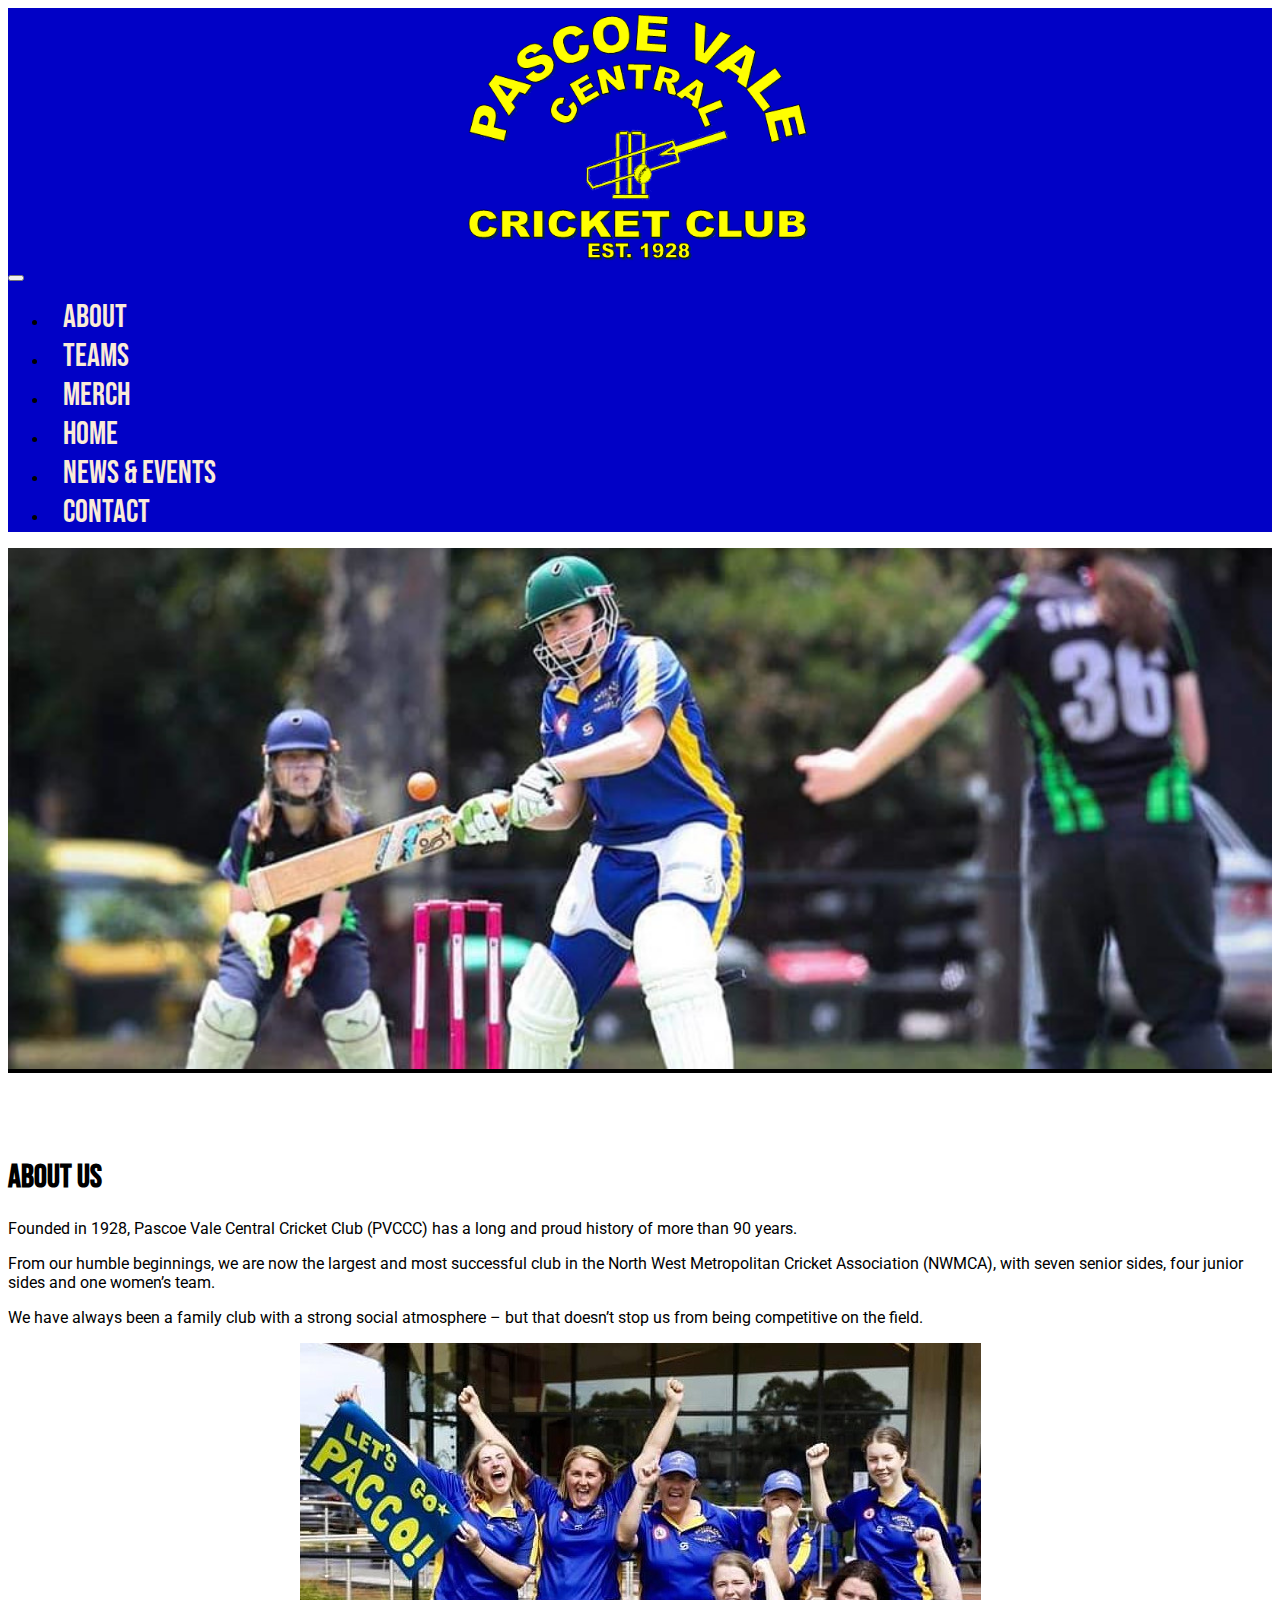
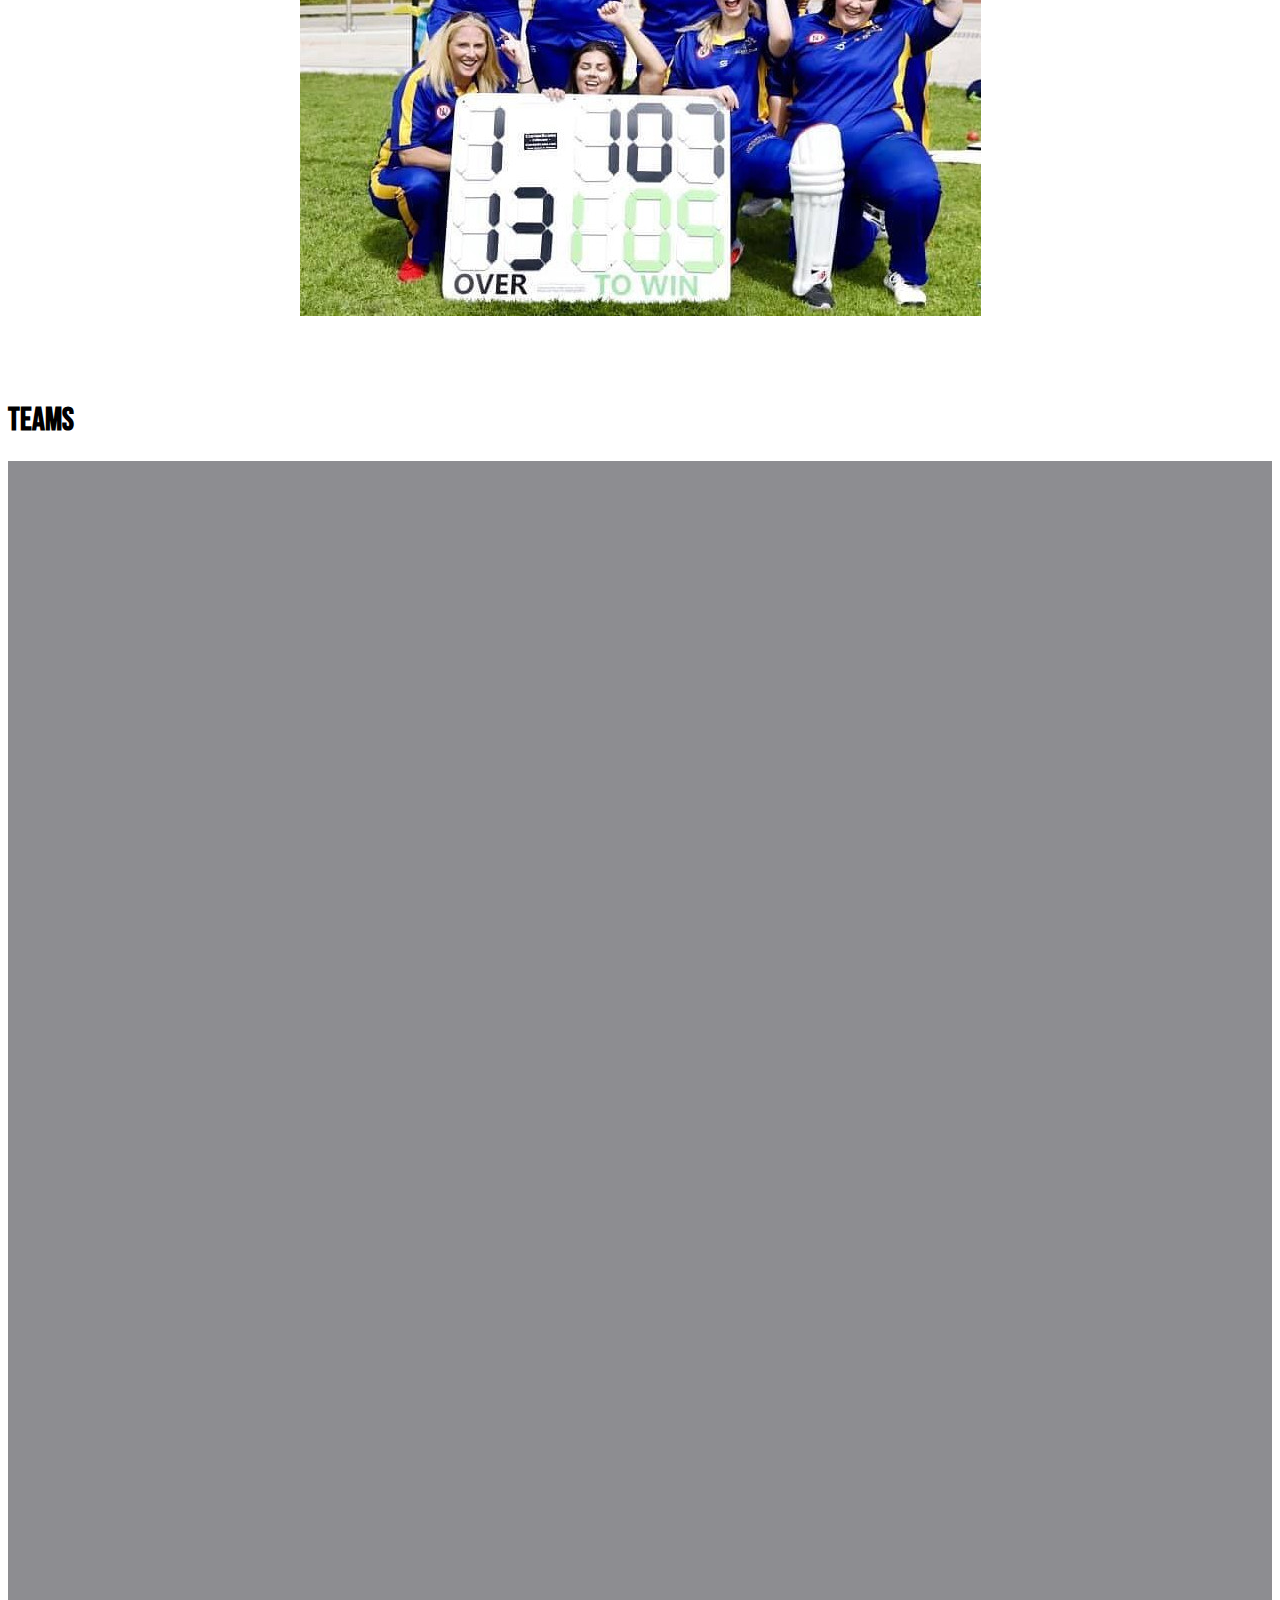
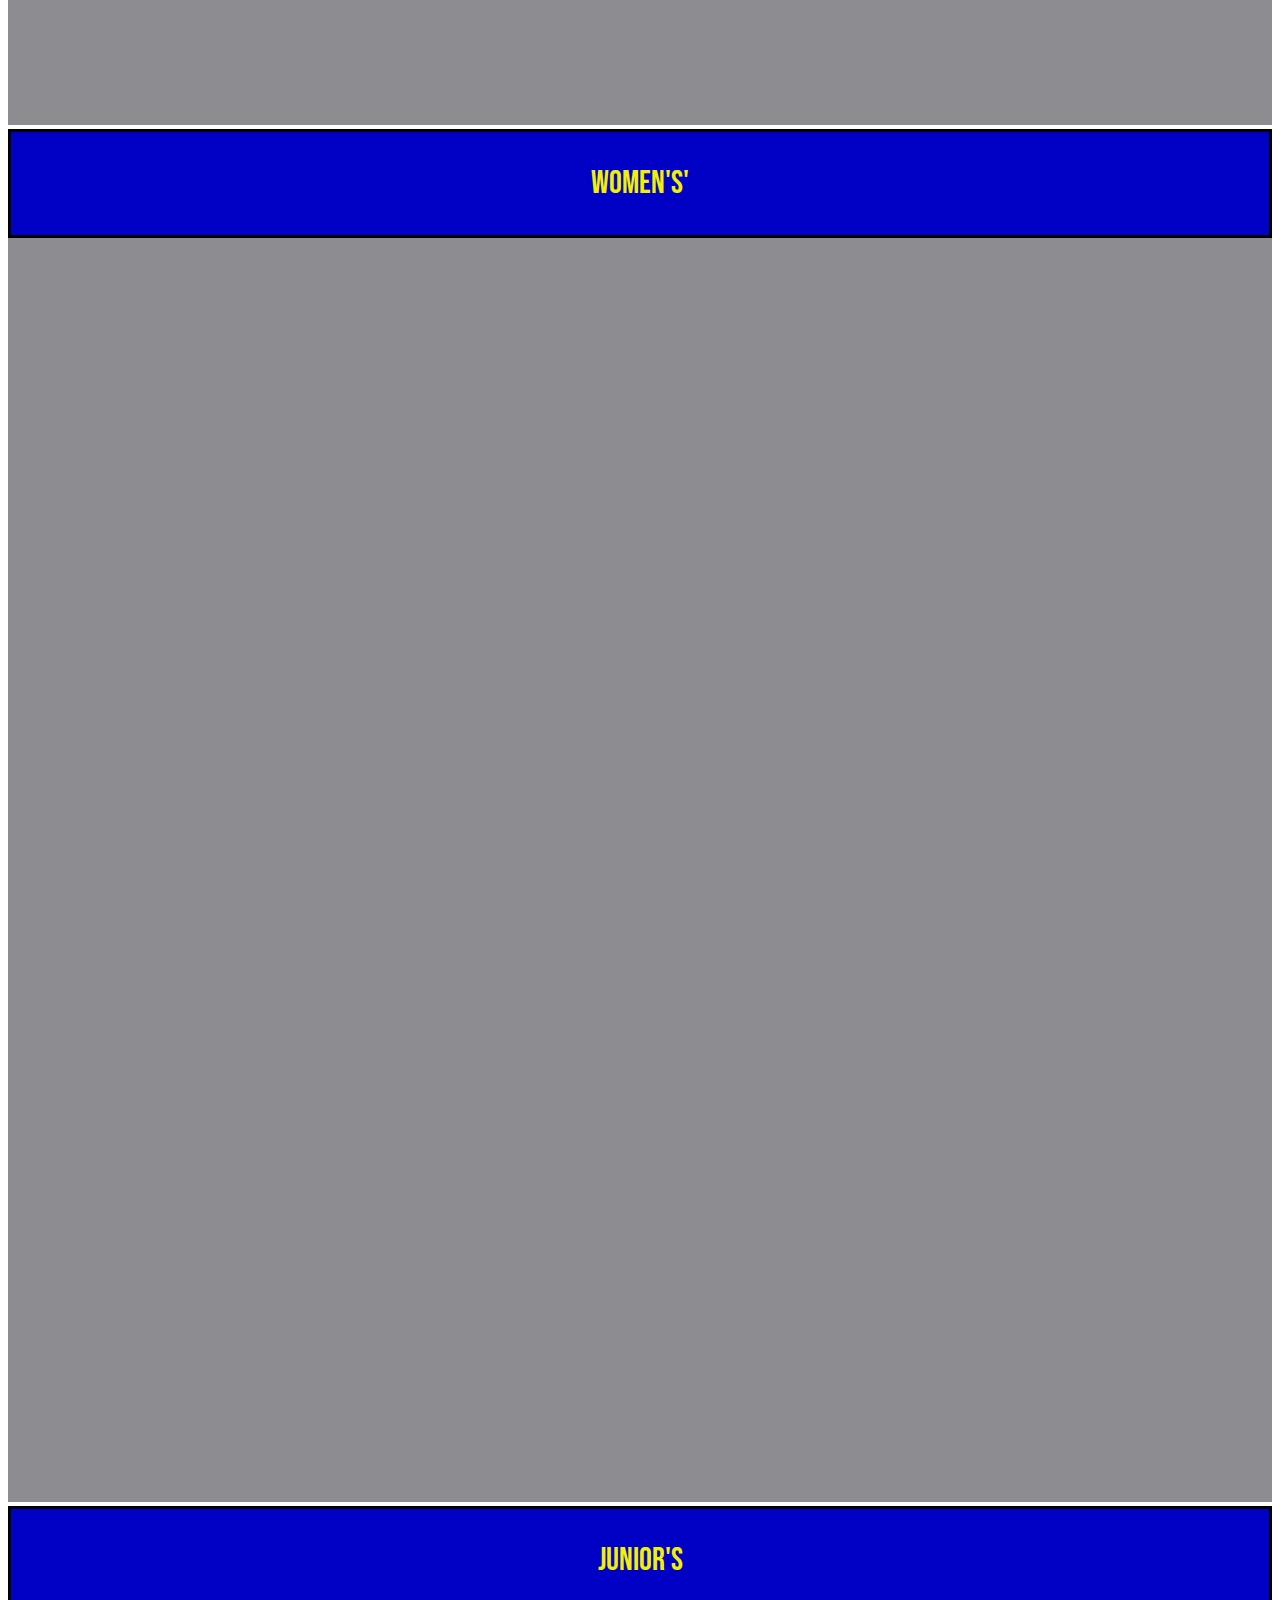
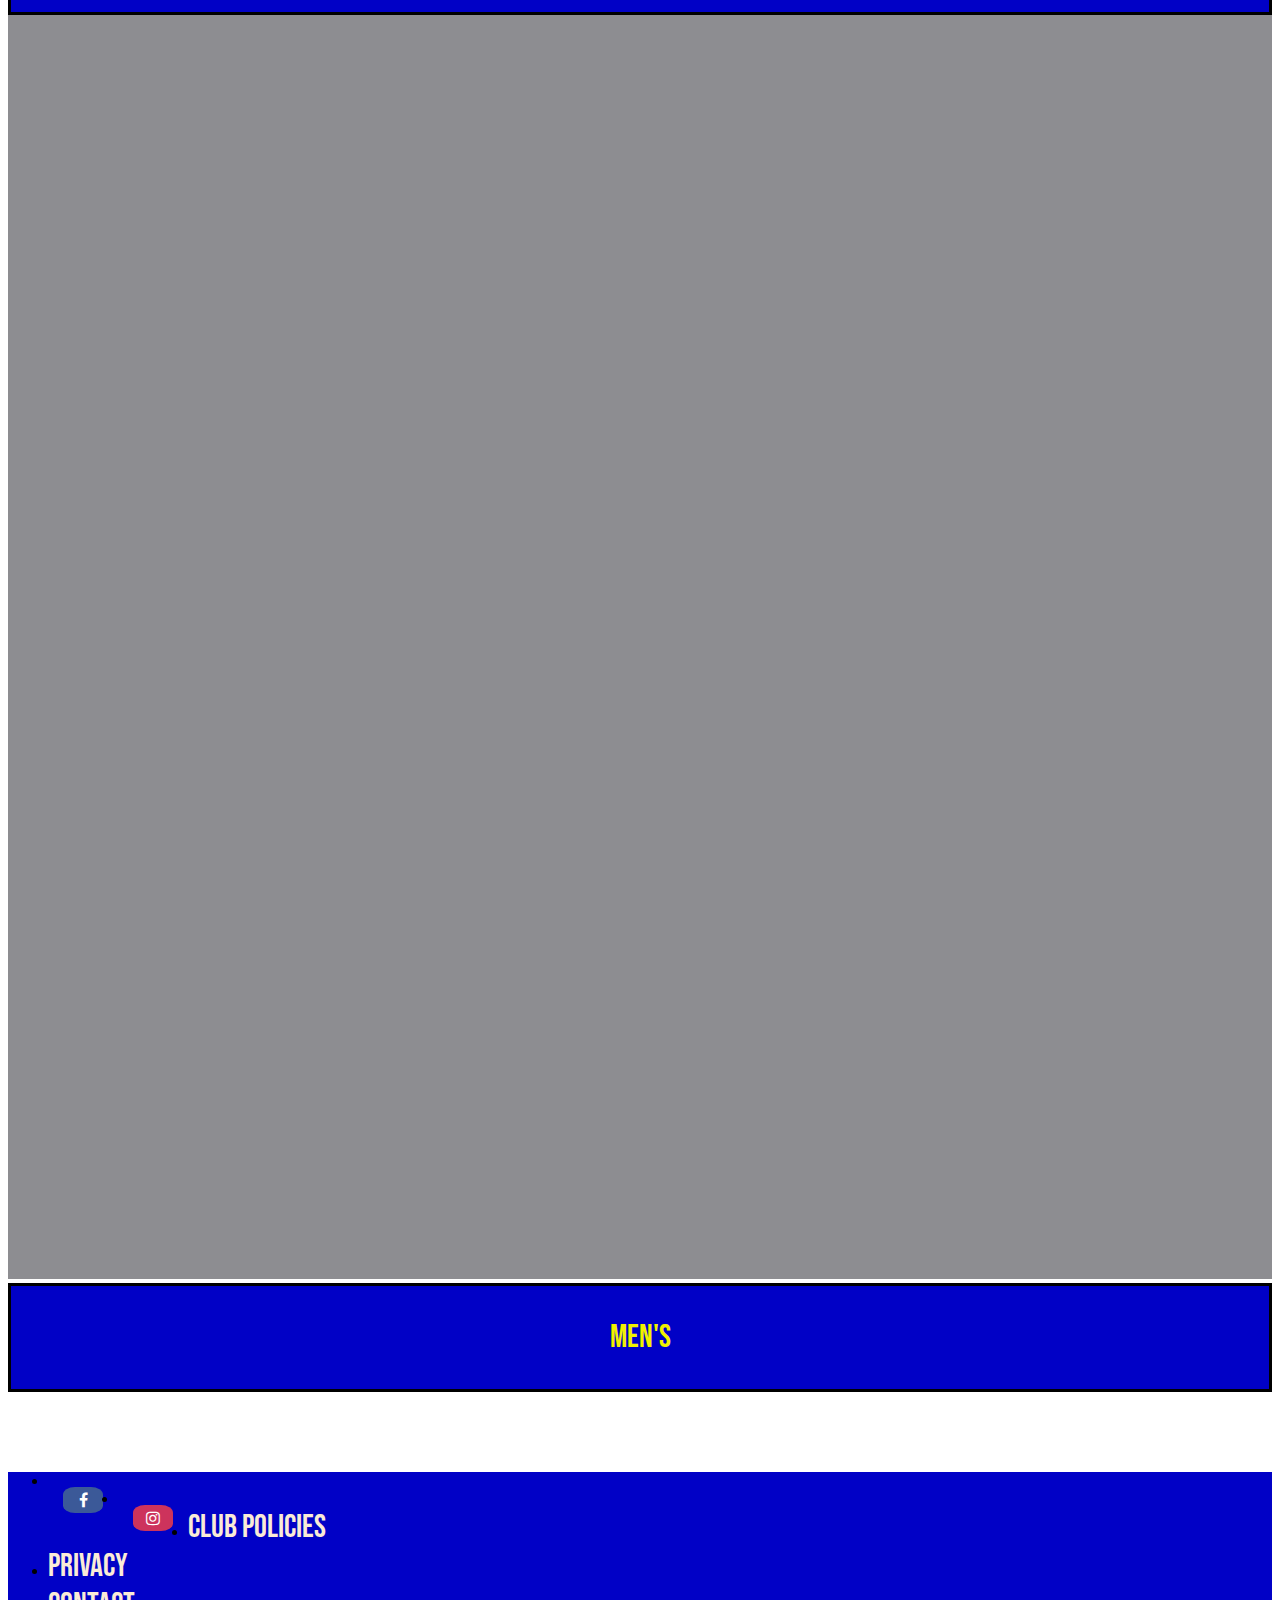
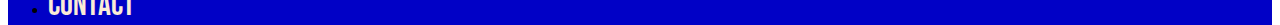
==== index.html @ 3d227952 "first commit" ====
<!DOCTYPE html>
<html lang="en">
<head>
    <meta charset="UTF-8">
    <meta http-equiv="X-UA-Compatible" content="IE=edge">
    <meta name="viewport" content="width=device-width, initial-scale=1.0">
    <title>Home Page | Pascoevale Central Cricket Club</title>
    
    <!-- Bootstrap CSS  -->
    <link href="https://cdn.jsdelivr.net/npm/bootstrap@5.0.1/dist/css/bootstrap.min.css" rel="stylesheet" integrity="sha384-+0n0xVW2eSR5OomGNYDnhzAbDsOXxcvSN1TPprVMTNDbiYZCxYbOOl7+AMvyTG2x" crossorigin="anonymous">
    <!-- My CSS -->
    <link rel="stylesheet" href="style.css">
    <!--Google font-->
    <link rel="preconnect" href="https://fonts.gstatic.com">
    <link href="https://fonts.googleapis.com/css2?family=Bebas+Neue&display=swap" rel="stylesheet"> 
    <link rel="preconnect" href="https://fonts.gstatic.com">
    <link href="https://fonts.googleapis.com/css2?family=Roboto&display=swap" rel="stylesheet">
    <!-- Font Awesome-->
    <link rel="stylesheet" href="https://cdnjs.cloudflare.com/ajax/libs/font-awesome/4.7.0/css/font-awesome.min.css">
    <link rel="stylesheet" href="https://cdnjs.cloudflare.com/ajax/libs/font-awesome/4.7.0/css/font-awesome.min.css">

    <!--Favicon Icon links-->
    <link rel="apple-touch-icon" sizes="180x180" href="/apple-touch-icon.png">
    <link rel="icon" type="image/png" sizes="32x32" href="/favicon-32x32.png">
    <link rel="icon" type="image/png" sizes="16x16" href="/favicon-16x16.png">
    <link rel="manifest" href="/site.webmanifest">
    <link rel="mask-icon" href="/safari-pinned-tab.svg" color="#5bbad5">
    <meta name="msapplication-TileColor" content="#da532c">
    <meta name="theme-color" content="#ffffff">


</head>
<body>
<div class="container-fluid banner">
    
        <img class="logo img-fluid" src="img/logo-header2.png" alt="">
            
</div>
<nav class="nav-links navbar-expand-md">
    <button class="navbar-toggler" type="button" data-toggle="collapse" data-target="#collapsibleNavbar">
        <span class="navbar-toggler-icon"></span>
    </button>        
    <ul class="nav list-inline">
        <div class="nav-left col">
        <li class="nav-item list-inline-item">
            <a class="banner-link" href="#">About</a>
        </li>
        <li class="nav-item list-inline-item">
            <a class="banner-link" href="#">Teams</a>
        </li>
        <li class="nav-item list-inline-item">
            <a class="banner-link" href="#">Merch</a>
        </li>
        </div>
        <div class="nav-right col-reverse align-content-right">
        <li class="nav-item list-inline-item">
            <a class="banner-link" href="#">Home</a>
        </li>
        <li class="nav-item list-inline-item">
            <a class="banner-link" href="#">News & Events</a>
        </li>
        <li class="nav-item list-inline-item">
            <a class="banner-link" href="#">Contact</a>
        </li>
    </div>
    </ul>
</nav>
<div class="banner-img container-fluid">
    <img class="wide-img" src="img/womens-wide-banner.jpg" alt="">
</div>
<div class="about container">

<div class="container"></div>
    <div class="col-md-3"></div>
    <div class="para col-md-6">
        <h1 class="headings px-10">About us</h1>
        <p>​Founded in 1928, Pascoe Vale Central Cricket Club (PVCCC) has a long and proud history of more than 90 years.​</p>
        <p>From our humble beginnings, we are now the largest and most successful club in the North 
            West Metropolitan Cricket Association (NWMCA), with seven senior sides, four junior sides and one women’s team.</p>
        <p>We have always been a family club with a strong social atmosphere – but that doesn’t stop us from being competitive on the field.</p>

        <img class="page-img" src="img/Womens2-cropped.jpg" alt="">
    </div>
    <div class="col-md-3"></div>
</div>
<div class="teams container">
    <h1 class="headings px-10">Teams</h1>
    <div class="container-fluid">
        <div class="row">
        <div class="col-sm">
          <img class="team-img" src="img/example.png" alt="Snow">
          <figcaption>Women's'</figcaption>
        </div>
        <div class="col-sm">
          <img  class="team-img" src="img/example.png" alt="Forest" >
          <figcaption>Junior's</figcaption>
        </div>
        <div class="col-sm">
          <img class="team-img" src="img/example.png" alt="Mountains" >
          <figcaption>Men's</figcaption>
        </div>
        </div>
      </div> 
</div>
<div class="footer container-fluid">
    <div class="nav-links container-fluid">        
        <ul class="nav list-inline">
            <div class="nav-left col">
            <li class="nav-item list-inline-item">
                <i href="https://www.facebook.com/pascoevalecentralcc/" class="fa fa-facebook"></i>
            </li>
            <li class="nav-item list-inline-item">
                <i class="fa fa-instagram"></i>
            </li>

            </div>
            <div class="nav-right col-reverse align-content-right">
            <li class="nav-item list-inline-item">
                <a class="footer-link" href="#">Club policies</a>
            </li>
            <li class="nav-item list-inline-item">
                <a class="footer-link" href="#">Privacy</a>
            </li>
            <li class="nav-item list-inline-item">
                <a class="footer-link" href="#">Contact</a>
            </li>
        </div>
        </ul>

</div>

</div>



 
    <script src="https://cdn.jsdelivr.net/npm/bootstrap@5.0.1/dist/js/bootstrap.bundle.min.js" integrity="sha384-gtEjrD/SeCtmISkJkNUaaKMoLD0//ElJ19smozuHV6z3Iehds+3Ulb9Bn9Plx0x4" crossorigin="anonymous"></script>
</body>
</html>
---- style.css ----
/* Whole page */

p {

    font-family: 'Roboto', sans-serif;
}

.para { 
margin: auto;
}

a {
    font-family: 'Bebas Neue', cursive;
}
figcaption {
    border: 3px black solid;
    padding-top: 1em;
    padding-bottom: 1em;
    text-align: center;
    
    font-family: 'Bebas Neue', cursive;
    font-size: 2em;
    color: #F1F100;
    background-color: #0101C6;
}

/* Icons */
.fa {
    padding: 5px;
    font-size: 80px;
    width: 30px;
    text-align: center;
    text-decoration: none;
    
    float: left;
    margin:15px;
  }
  /* Add a hover effect if you want */
  .fa:hover {
    opacity: 0.7;
  }
  
  /* Facebook icon*/
  .fa-facebook{
    background: #3B5998;
    color: white;
    border-radius: 30%;
    
  }
  
  /* Instagram icon */
  .fa-instagram{
    background: #CD335C;
    color: white;
    border-radius: 30%;
  }




/* Banner */
.banner {
    
    height: 256px;
    background-color: #0101C6;

}

.banner-link {
    text-decoration: none;
    color:antiquewhite;
    font-size: 2em;
    padding: 15px;
}
.banner-link:hover {
    color: #F1F100;
}
.banner-img {
    background-color: black;
}
/* Footer */

.footer {
    margin-top: 5em;
    background-color: #0101C6;
    height: 3em;
  }
  
.footer-link {
        text-align: center;
        text-decoration: none;
        color:antiquewhite;
        font-size: 2em;
}

.footer-link:hover { 
        color: #F1F100;
}
  

.wide-img {
width:100% ;
}

.logo {
display: block;
margin: auto;
max-height: 100%;
max-width: 100%;
}
.nav-links {
    background-color: #0101C6;
}
.headings {
    padding-top: 2em;
    font-family: 'Bebas Neue', cursive;
}

.page-img {
    display: block;
    max-width: 100%;
    margin: auto;
}
.team-img {
    width: 100%;
}
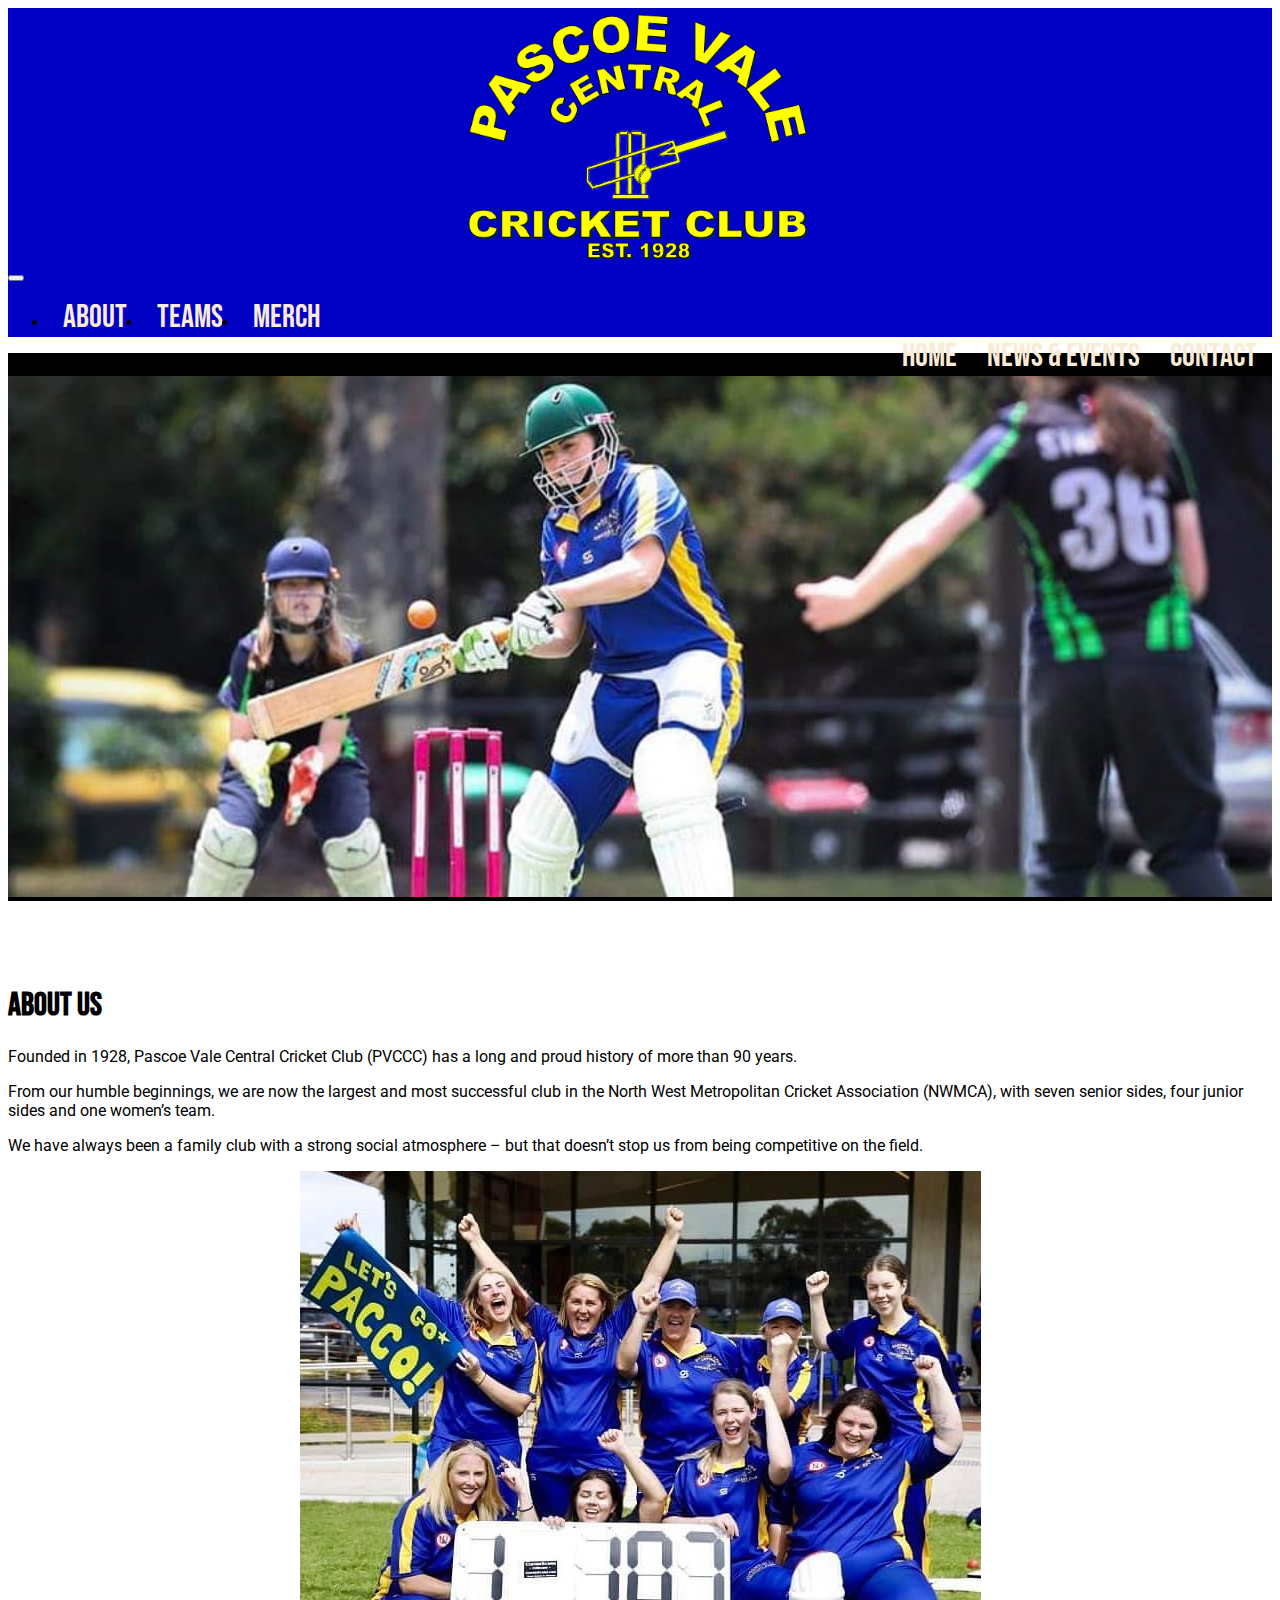
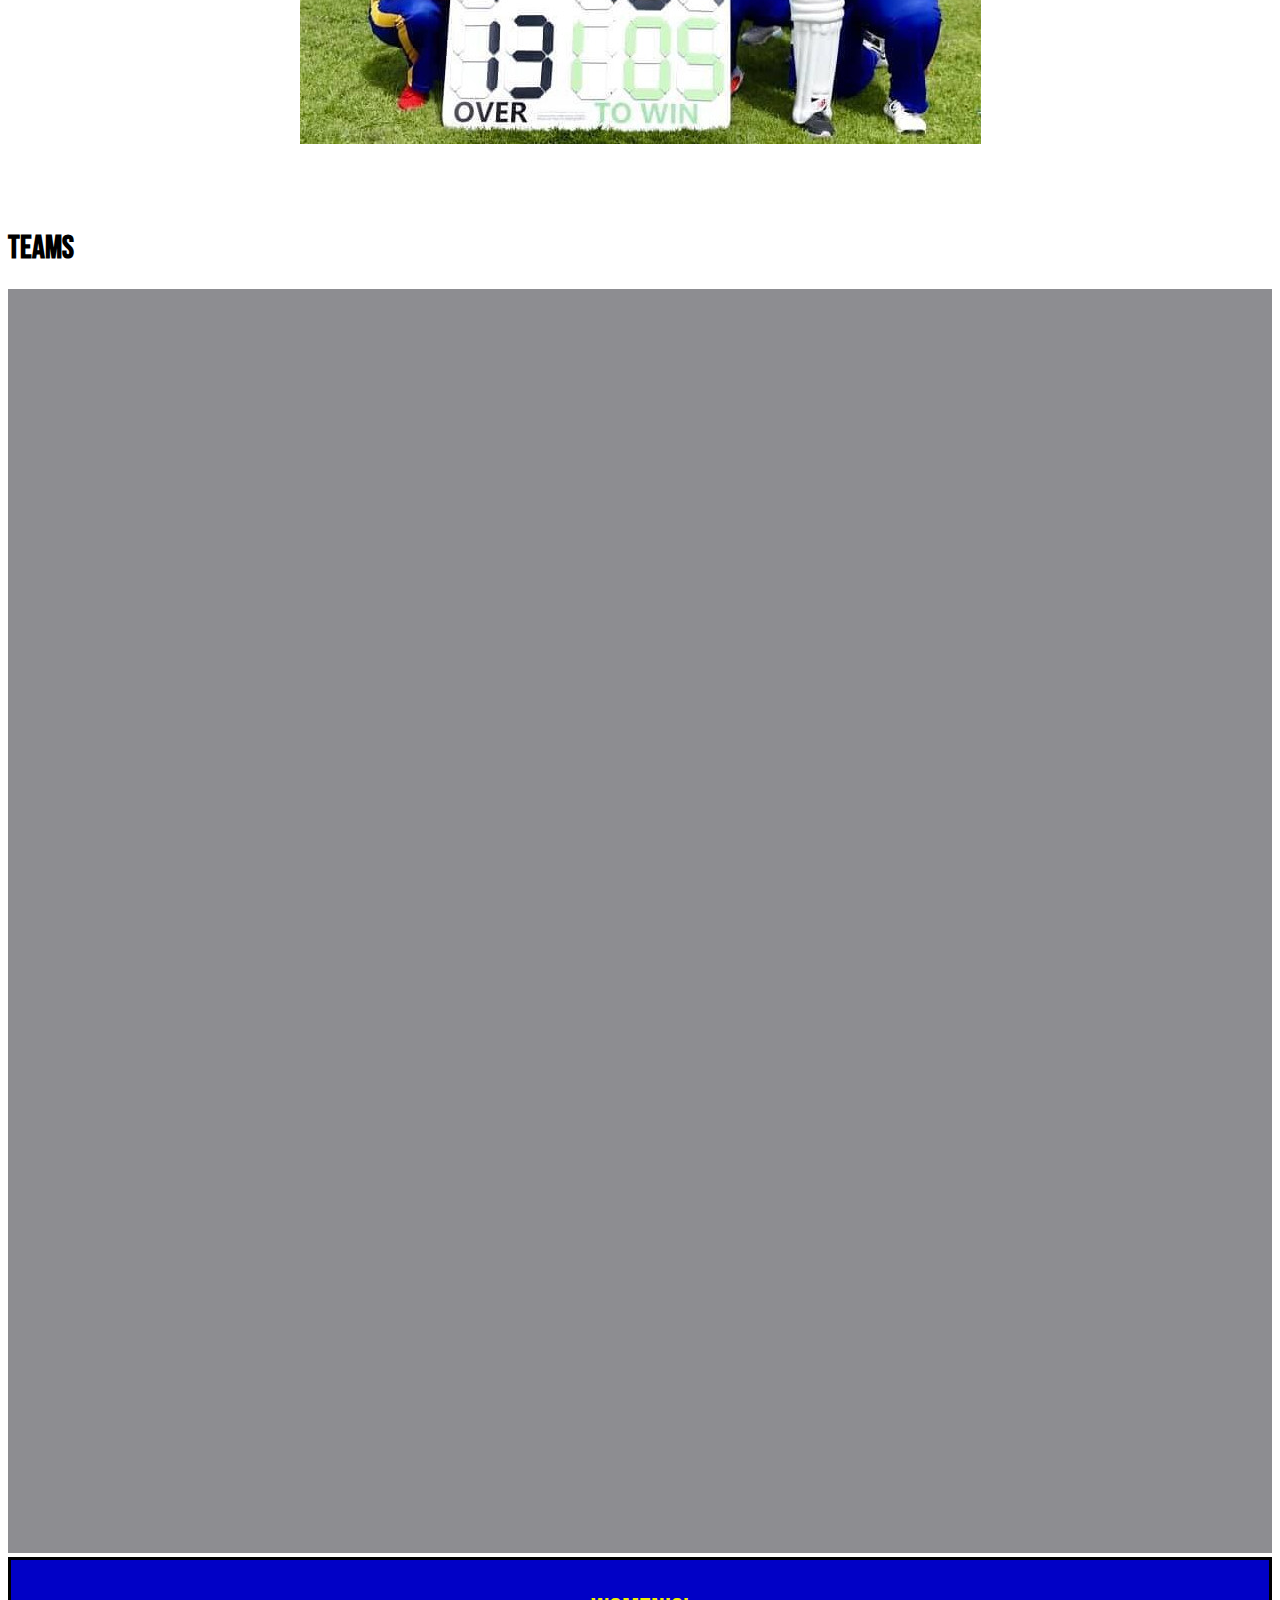
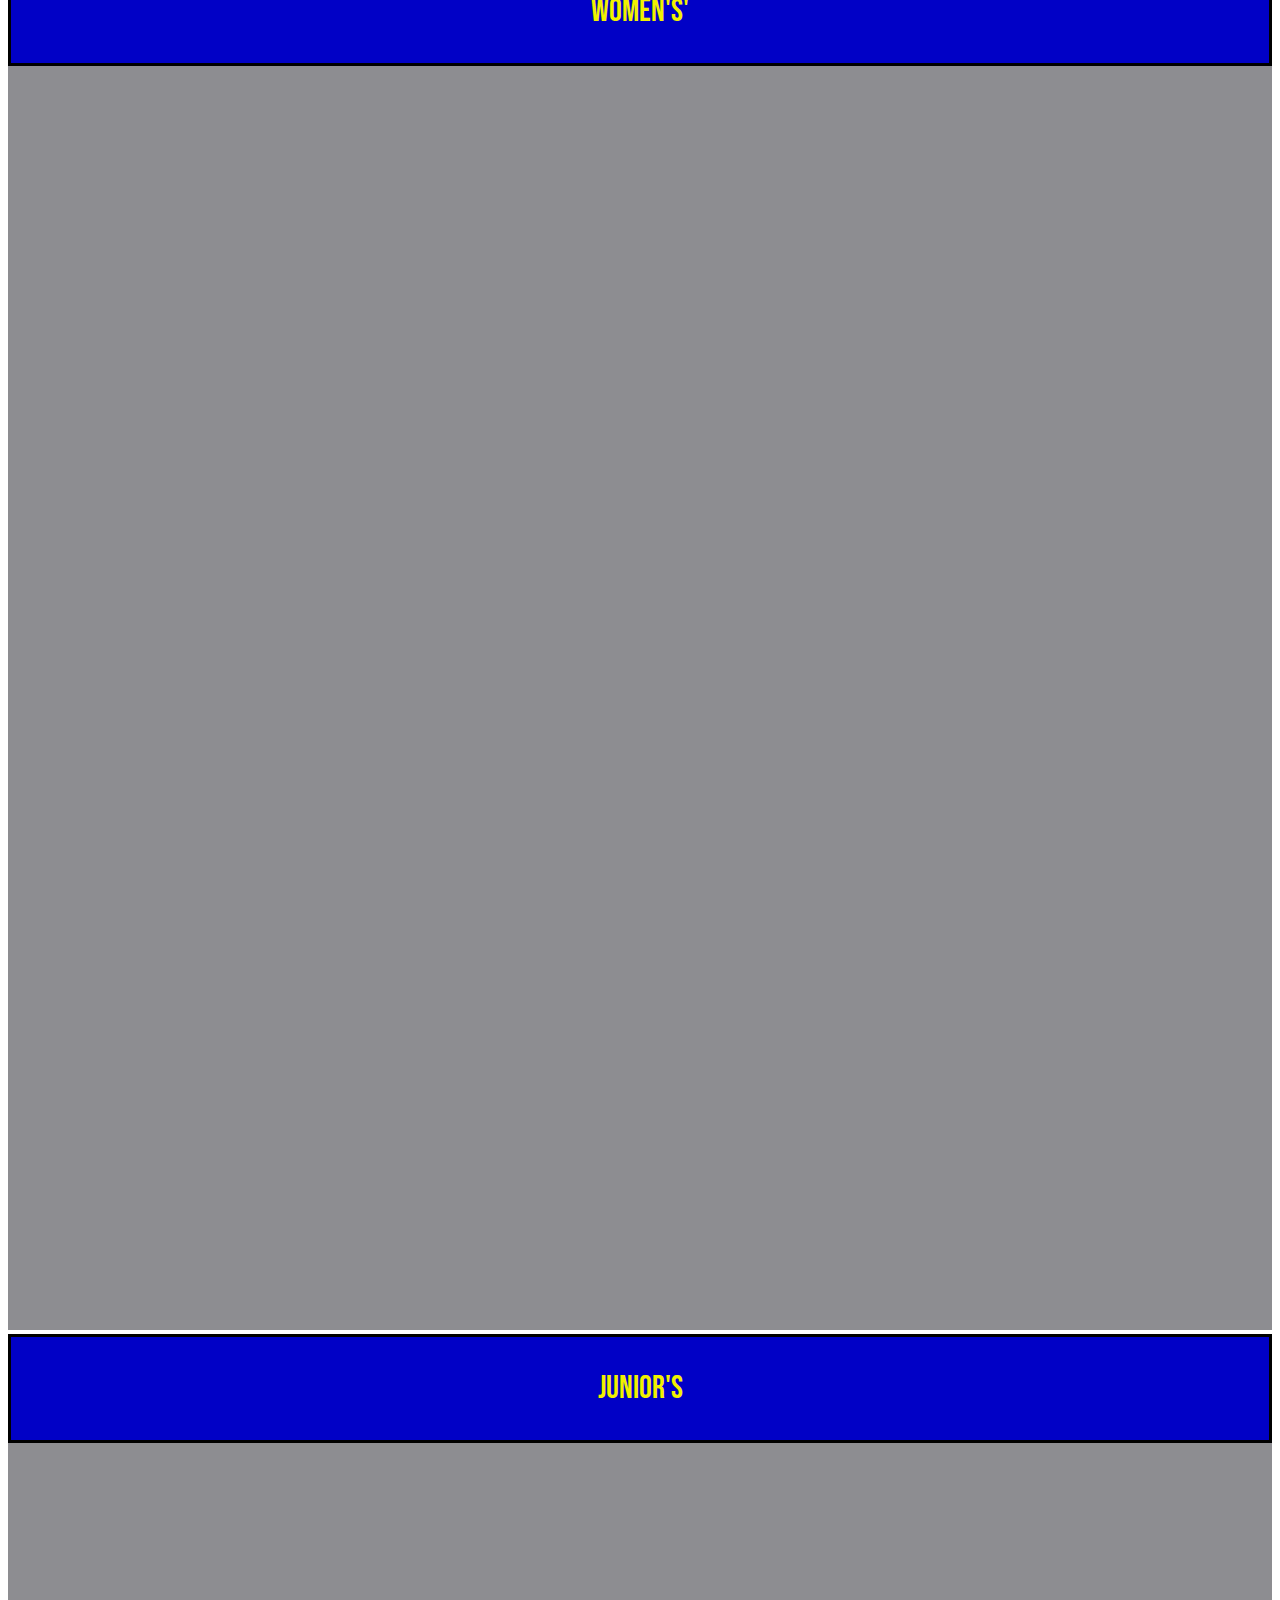
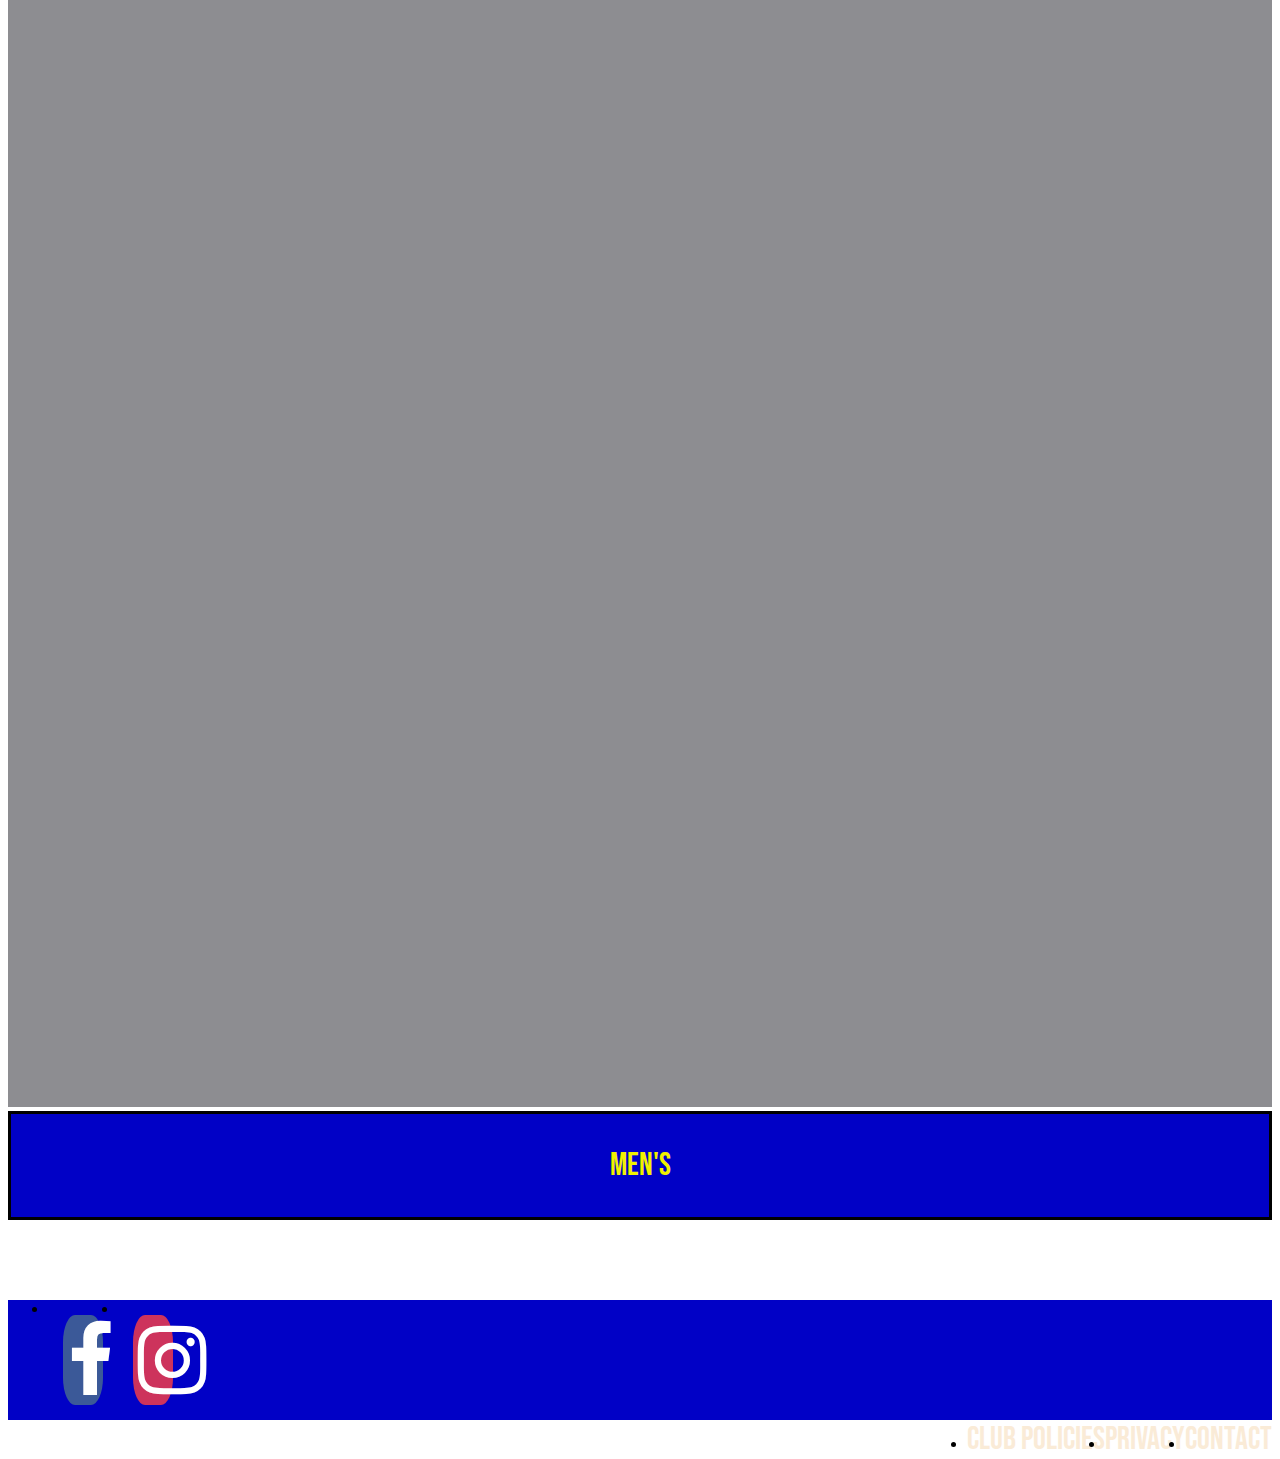
==== commit d5c96188: "added hamburger bar and organised/deleted files" ====
--- a/index.html
+++ b/index.html
@@ -8,8 +8,13 @@
     
     <!-- Bootstrap CSS  -->
     <link href="https://cdn.jsdelivr.net/npm/bootstrap@5.0.1/dist/css/bootstrap.min.css" rel="stylesheet" integrity="sha384-+0n0xVW2eSR5OomGNYDnhzAbDsOXxcvSN1TPprVMTNDbiYZCxYbOOl7+AMvyTG2x" crossorigin="anonymous">
-    <!-- My CSS -->
-    <link rel="stylesheet" href="style.css">
+
+    <!-- bootstrap script -->
+    
+    <script src="https://ajax.googleapis.com/ajax/libs/jquery/3.5.1/jquery.min.js"></script>
+    <script src="https://cdnjs.cloudflare.com/ajax/libs/popper.js/1.16.0/umd/popper.min.js"></script>
+    <script src="https://maxcdn.bootstrapcdn.com/bootstrap/4.5.2/js/bootstrap.min.js"></script>
+   
     <!--Google font-->
     <link rel="preconnect" href="https://fonts.gstatic.com">
     <link href="https://fonts.googleapis.com/css2?family=Bebas+Neue&display=swap" rel="stylesheet"> 
@@ -20,14 +25,15 @@
     <link rel="stylesheet" href="https://cdnjs.cloudflare.com/ajax/libs/font-awesome/4.7.0/css/font-awesome.min.css">
 
     <!--Favicon Icon links-->
-    <link rel="apple-touch-icon" sizes="180x180" href="/apple-touch-icon.png">
-    <link rel="icon" type="image/png" sizes="32x32" href="/favicon-32x32.png">
-    <link rel="icon" type="image/png" sizes="16x16" href="/favicon-16x16.png">
-    <link rel="manifest" href="/site.webmanifest">
-    <link rel="mask-icon" href="/safari-pinned-tab.svg" color="#5bbad5">
+    <link rel="apple-touch-icon" sizes="180x180" href="img/favicon/apple-touch-icon.png">
+    <link rel="icon" type="image/png" sizes="32x32" href="img/favicon/favicon-32x32.png">
+    <link rel="icon" type="image/png" sizes="16x16" href="img/favicon/favicon-16x16.png">
+    <link rel="manifest" href="img/favicon/site.webmanifest">
+    <link rel="mask-icon" href="img/favicon/safari-pinned-tab.svg" color="#5bbad5">
     <meta name="msapplication-TileColor" content="#da532c">
     <meta name="theme-color" content="#ffffff">
-
+ <!-- My CSS -->
+ <link rel="stylesheet" href="style.css">
 
 </head>
 <body>
@@ -36,34 +42,36 @@
         <img class="logo img-fluid" src="img/logo-header2.png" alt="">
             
 </div>
-<nav class="nav-links navbar-expand-md">
-    <button class="navbar-toggler" type="button" data-toggle="collapse" data-target="#collapsibleNavbar">
+<nav class="nav-links navbar-expand-md navbar-dark">
+    <button class="navbar-toggler " type="button" data-toggle="collapse" data-target="#collapsibleNavbar">
         <span class="navbar-toggler-icon"></span>
-    </button>        
-    <ul class="nav list-inline">
-        <div class="nav-left col">
-        <li class="nav-item list-inline-item">
-            <a class="banner-link" href="#">About</a>
-        </li>
-        <li class="nav-item list-inline-item">
-            <a class="banner-link" href="#">Teams</a>
-        </li>
-        <li class="nav-item list-inline-item">
-            <a class="banner-link" href="#">Merch</a>
-        </li>
+    </button>
+          
+        <ul class="nav list-inline collapse navbar-collapse" id="collapsibleNavbar">
+            <div class="nav-left col">
+            <li class="nav-item list-inline-item">
+                <a class="banner-link" href="#">About</a>
+            </li>
+            <li class="nav-item list-inline-item">
+                <a class="banner-link" href="#">Teams</a>
+            </li>
+            <li class="nav-item list-inline-item">
+                <a class="banner-link" href="#">Merch</a>
+            </li>
+            </div>
+            <div class="nav-right col-reverse align-content-right">
+            <li class="nav-item list-inline-item">
+                <a class="banner-link" href="#">Home</a>
+            </li>
+            <li class="nav-item list-inline-item">
+                <a class="banner-link" href="#">News & Events</a>
+            </li>
+            <li class="nav-item list-inline-item">
+                <a class="banner-link" href="#">Contact</a>
+            </li>
         </div>
-        <div class="nav-right col-reverse align-content-right">
-        <li class="nav-item list-inline-item">
-            <a class="banner-link" href="#">Home</a>
-        </li>
-        <li class="nav-item list-inline-item">
-            <a class="banner-link" href="#">News & Events</a>
-        </li>
-        <li class="nav-item list-inline-item">
-            <a class="banner-link" href="#">Contact</a>
-        </li>
-    </div>
-    </ul>
+        </ul>
+    
 </nav>
 <div class="banner-img container-fluid">
     <img class="wide-img" src="img/womens-wide-banner.jpg" alt="">
@@ -119,7 +127,7 @@
                 <a class="footer-link" href="#">Club policies</a>
             </li>
             <li class="nav-item list-inline-item">
-                <a class="footer-link" href="#">Privacy</a>
+                <a class="footer-link" href="https://www.cricket.com.au/privacy">Privacy</a>
             </li>
             <li class="nav-item list-inline-item">
                 <a class="footer-link" href="#">Contact</a>
@@ -135,5 +143,7 @@
 
  
     <script src="https://cdn.jsdelivr.net/npm/bootstrap@5.0.1/dist/js/bootstrap.bundle.min.js" integrity="sha384-gtEjrD/SeCtmISkJkNUaaKMoLD0//ElJ19smozuHV6z3Iehds+3Ulb9Bn9Plx0x4" crossorigin="anonymous"></script>
+    <script src="https://code.jquery.com/jquery-2.1.3.min.js"></script>
+      
 </body>
 </html>--- a/style.css
+++ b/style.css
@@ -1,4 +1,10 @@
 /* Whole page */
+/* Theme Name: PVCCC Website Theme
+ * Author: Daniel Membrey
+ * Description: Bootstrap and custom template converted to wordpress for PVCCC
+ * Version: 0.1.0
+ * Tags: bootstrap, cricket, first-theme
+ * : */
 
 p {
 
@@ -111,6 +117,13 @@
 .nav-links {
     background-color: #0101C6;
 }
+.nav-left {
+    display: flex;
+}
+.nav-right {
+    display: flex;
+    float: right;
+}
 .headings {
     padding-top: 2em;
     font-family: 'Bebas Neue', cursive;
@@ -125,3 +138,74 @@
     width: 100%;
 }
 
+
+/* News & Events page */
+
+@media (max-width: 991.98px) {
+    .offcanvas-collapse {
+      position: fixed;
+      top: 56px; /* Height of navbar */
+      bottom: 0;
+      left: 100%;
+      width: 100%;
+      padding-right: 1rem;
+      padding-left: 1rem;
+      overflow-y: auto;
+      visibility: hidden;
+      background-color: #343a40;
+      transition: visibility .3s ease-in-out, -webkit-transform .3s ease-in-out;
+      transition: transform .3s ease-in-out, visibility .3s ease-in-out;
+      transition: transform .3s ease-in-out, visibility .3s ease-in-out, -webkit-transform .3s ease-in-out;
+    }
+    .offcanvas-collapse.open {
+      visibility: visible;
+      -webkit-transform: translateX(-100%);
+      transform: translateX(-100%);
+    }
+  }
+  
+  .nav-scroller {
+    position: relative;
+    z-index: 2;
+    height: 2.75rem;
+    overflow-y: hidden;
+  }
+  
+  .nav-scroller .nav {
+    display: -ms-flexbox;
+    display: flex;
+    -ms-flex-wrap: nowrap;
+    flex-wrap: nowrap;
+    padding-bottom: 1rem;
+    margin-top: -1px;
+    overflow-x: auto;
+    color: rgba(255, 255, 255, .75);
+    text-align: center;
+    white-space: nowrap;
+    -webkit-overflow-scrolling: touch;
+  }
+  
+  .nav-underline .nav-link {
+    padding-top: .75rem;
+    padding-bottom: .75rem;
+    font-size: .875rem;
+    color: #6c757d;
+  }
+  
+  .nav-underline .nav-link:hover {
+    color: #007bff;
+  }
+  
+  .nav-underline .active {
+    font-weight: 500;
+    color: #343a40;
+  }
+  
+  .text-white-50 { color: rgba(255, 255, 255, .5); }
+  
+  .bg-purple { background-color: #6f42c1; }
+  
+  .lh-100 { line-height: 1; }
+  .lh-125 { line-height: 1.25; }
+  .lh-150 { line-height: 1.5; }
+  
